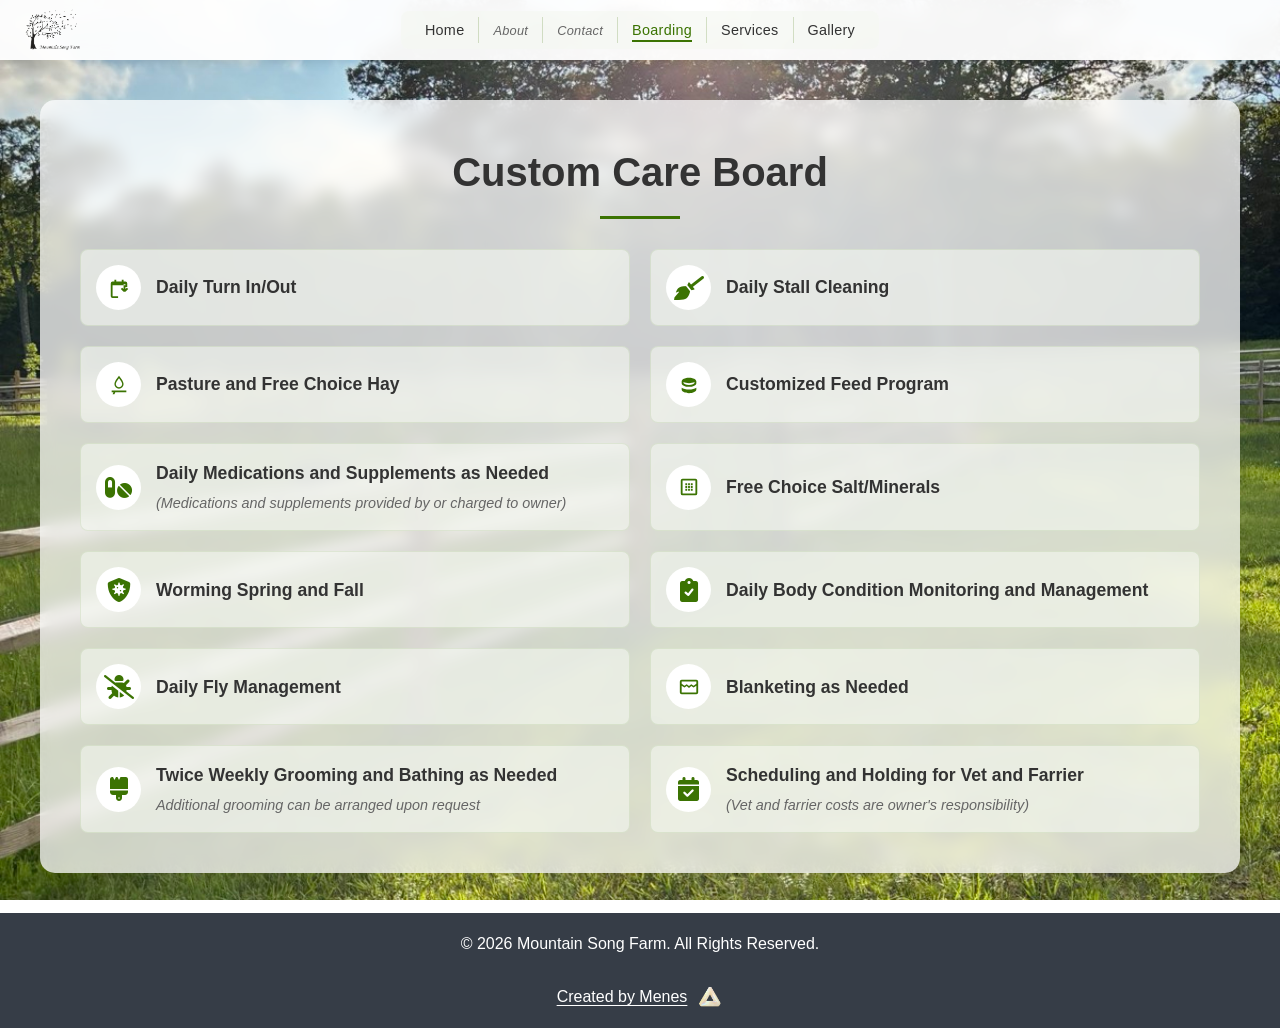
==== boarding/index.html @ 7c1c06d6 "Fix local clean URLs and add Barn Rainbow hero image. Move boarding, gallery, and services into fold" ====
<!DOCTYPE html>
<html lang="en">
<head>
    <meta charset="UTF-8">
    <meta name="viewport" content="width=device-width, initial-scale=1.0">
    <title>Horse Boarding in Monterey, MA | Mountain Song Farm</title>
    <meta name="description" content="Full-service horse boarding in Monterey, MA. Mountain Song Farm offers custom-care boarding with daily turnout, stall cleaning, customized feed, blanketing, and holistic health monitoring.">
    <link rel="canonical" href="https://mountainsongfarm.com/boarding">
    <meta name="theme-color" content="#3b7302">

    <!-- Favicons -->
    <link rel="icon" type="image/png" sizes="32x32" href="/images/favicon-32.png">
    <link rel="icon" type="image/png" sizes="16x16" href="/images/favicon-16.png">
    <link rel="apple-touch-icon" href="/images/apple-touch-icon.png">

    <!-- Open Graph / social sharing -->
    <meta property="og:type" content="website">
    <meta property="og:site_name" content="Mountain Song Farm">
    <meta property="og:title" content="Horse Boarding in Monterey, MA | Mountain Song Farm">
    <meta property="og:description" content="Custom-care horse boarding in Monterey, MA: daily turnout, stall cleaning, customized feed, blanketing, and holistic health monitoring.">
    <meta property="og:url" content="https://mountainsongfarm.com/boarding">
    <meta property="og:image" content="https://mountainsongfarm.com/images/Pastures.jpg">
    <meta name="twitter:card" content="summary_large_image">
    <meta name="twitter:title" content="Horse Boarding in Monterey, MA | Mountain Song Farm">
    <meta name="twitter:description" content="Custom-care horse boarding in Monterey, MA: daily turnout, stall cleaning, customized feed, blanketing, and holistic health monitoring.">
    <meta name="twitter:image" content="https://mountainsongfarm.com/images/Pastures.jpg">

    <link rel="preload" href="/images/Pastures.jpg" as="image">
    <link rel="stylesheet" href="/styles.css">
    <link rel="stylesheet" href="https://cdnjs.cloudflare.com/ajax/libs/font-awesome/6.0.0/css/all.min.css">
    <style>
        body {
            min-height: 100vh;
        }

        /* Fixed background layer — same "stays put" effect as background-attachment:fixed
           but without the per-scroll repaint jank (also fixes iOS Safari) */
        body::before {
            content: '';
            position: fixed;
            inset: 0;
            background-image: url('/images/Pastures.jpg');
            background-size: cover;
            background-position: center;
            z-index: -1;
        }

        .main-content {
            padding-top: 100px; /* Space for fixed header */
            padding-bottom: 40px;
            min-height: calc(100vh - 140px);
        }

        .care-items {
            margin-top: 30px;
            display: grid;
            grid-template-columns: repeat(2, 1fr);
            gap: 20px;
        }

        .care-item {
            display: flex;
            align-items: center;
            margin-bottom: 0;
            padding: 15px;
            background-color: rgba(245, 248, 242, 0.6);
            border-radius: 8px;
            border: 1px solid rgba(59, 115, 2, 0.1);
        }

        .care-item i,
        .care-item .care-icon {
            font-size: 24px;
            margin-right: 15px;
            color: #3b7302;
            background: white;
            padding: 10px;
            border-radius: 50%;
            width: 45px;
            height: 45px;
            min-width: 45px;
            display: flex;
            align-items: center;
            justify-content: center;
        }

        .care-icon svg {
            width: 22px;
            height: 22px;
            fill: #3b7302;
        }

        .care-item h4 {
            margin: 0;
            color: #333;
            font-size: 1.1em;
        }

        .care-note {
            font-size: 0.9em;
            font-style: italic;
            color: #666;
            margin-top: 5px;
            margin-bottom: 0;
        }

        .main-content .container {
            max-width: 1200px;
            margin: 0 auto;
            background-color: rgba(255, 255, 255, 0.75);
            backdrop-filter: blur(8px);
            -webkit-backdrop-filter: blur(8px);
            padding: 40px;
            border-radius: 15px;
        }

        .main-content .container h2 {
            color: #333;
            margin-bottom: 20px;
        }

        @media (max-width: 768px) {
            body {
                background-image: url('/images/Snow Sunset.jpg');
            }
            .care-items {
                grid-template-columns: 1fr;
            }
            .main-content {
                padding: 80px 20px 40px;
            }
        }
    </style>
</head>
<body>
    <header>
        <a href="/" class="header-logo visible">
            <img src="/images/Logo.png" alt="Mountain Song Farm">
        </a>
        <button class="hamburger" aria-label="Menu">
            <span></span><span></span><span></span>
        </button>
        <nav>
            <ul>
                <li><a href="/#home">Home</a></li>
                <li><a href="/#about" class="nav-section">About</a></li>
                <li><a href="/#contact" class="nav-section">Contact</a></li>
                <li><a href="/boarding" class="active">Boarding</a></li>
                <li><a href="/services">Services</a></li>
                <li><a href="/gallery">Gallery</a></li>
            </ul>
        </nav>
    </header>

    <main class="main-content">
        <div class="container">
            <h1 class="sr-only">Horse Boarding at Mountain Song Farm in Monterey, MA</h1>
            <h2>Custom Care Board</h2>
            <div class="care-items">
                <div class="care-item">
                    <span class="care-icon"><svg viewBox="0 0 24 24" xmlns="http://www.w3.org/2000/svg"><path d="M3 21V7a2 2 0 0 1 2-2h2V3h2v2h6V3h2v2h2a2 2 0 0 1 2 2v4h-2V9H5v12h6v2H5a2 2 0 0 1-2-2zm16-5l3-3-1.4-1.4-1.6 1.6V8h-2v5.2l-1.6-1.6L14 13l3 3z"/></svg></span>
                    <div>
                        <h4>Daily Turn In/Out</h4>
                    </div>
                </div>

                <div class="care-item">
                    <i class="fas fa-broom"></i>
                    <div>
                        <h4>Daily Stall Cleaning</h4>
                    </div>
                </div>

                <div class="care-item">
                    <span class="care-icon"><svg viewBox="0 0 24 24" xmlns="http://www.w3.org/2000/svg"><path d="M12 2C9.5 5 7 8.5 7 11c0 2.8 2.2 5 5 5s5-2.2 5-5c0-2.5-2.5-6-5-9zm0 12.5c-1.9 0-3.5-1.6-3.5-3.5 0-1.5 1.5-4 3.5-6.5 2 2.5 3.5 5 3.5 6.5 0 1.9-1.6 3.5-3.5 3.5zM4 18h16v2H8l-1 2H5l1-2H4v-2z"/></svg></span>
                    <div>
                        <h4>Pasture and Free Choice Hay</h4>
                    </div>
                </div>

                <div class="care-item">
                    <span class="care-icon"><svg viewBox="0 0 24 24" xmlns="http://www.w3.org/2000/svg"><path d="M12 4c-4.4 0-8 1.8-8 4v2c0 2.2 3.6 4 8 4s8-1.8 8-4V8c0-2.2-3.6-4-8-4zm0 8c-3.3 0-6-1.3-6-2.5V8.7C7.6 9.5 9.7 10 12 10s4.4-.5 6-1.3v.8c0 1.2-2.7 2.5-6 2.5zm-8 3v2c0 2.2 3.6 4 8 4s8-1.8 8-4v-2c-1.8 1.2-4.7 2-8 2s-6.2-.8-8-2z"/></svg></span>
                    <div>
                        <h4>Customized Feed Program</h4>
                    </div>
                </div>

                <div class="care-item">
                    <i class="fas fa-pills"></i>
                    <div>
                        <h4>Daily Medications and Supplements as Needed</h4>
                        <p class="care-note">(Medications and supplements provided by or charged to owner)</p>
                    </div>
                </div>

                <div class="care-item">
                    <span class="care-icon"><svg viewBox="0 0 24 24" xmlns="http://www.w3.org/2000/svg"><path d="M5 3h14a2 2 0 0 1 2 2v14a2 2 0 0 1-2 2H5a2 2 0 0 1-2-2V5a2 2 0 0 1 2-2zm0 2v14h14V5H5zm3 3h2v2H8V8zm3 0h2v2h-2V8zm3 0h2v2h-2V8zm-6 3h2v2H8v-2zm3 0h2v2h-2v-2zm3 0h2v2h-2v-2zm-6 3h2v2H8v-2zm3 0h2v2h-2v-2zm3 0h2v2h-2v-2z"/></svg></span>
                    <div>
                        <h4>Free Choice Salt/Minerals</h4>
                    </div>
                </div>

                <div class="care-item">
                    <i class="fas fa-shield-virus"></i>
                    <div>
                        <h4>Worming Spring and Fall</h4>
                    </div>
                </div>

                <div class="care-item">
                    <i class="fas fa-clipboard-check"></i>
                    <div>
                        <h4>Daily Body Condition Monitoring and Management</h4>
                    </div>
                </div>

                <div class="care-item">
                    <i class="fas fa-bug-slash"></i>
                    <div>
                        <h4>Daily Fly Management</h4>
                    </div>
                </div>

                <div class="care-item">
                    <span class="care-icon"><svg viewBox="0 0 24 24" xmlns="http://www.w3.org/2000/svg"><path d="M20 4H4a2 2 0 0 0-2 2v12a2 2 0 0 0 2 2h16a2 2 0 0 0 2-2V6a2 2 0 0 0-2-2zM4 6h16v2.5l-3 2-2.5-1.5L12 11l-2.5-2L7 10.5 4 8.5V6zm0 12v-7.5l3 2L9.5 11 12 13l2.5-2L17 12.5l3-2V18H4z"/></svg></span>
                    <div>
                        <h4>Blanketing as Needed</h4>
                    </div>
                </div>

                <div class="care-item">
                    <i class="fas fa-brush"></i>
                    <div>
                        <h4>Twice Weekly Grooming and Bathing as Needed</h4>
                        <p class="care-note">Additional grooming can be arranged upon request</p>
                    </div>
                </div>

                <div class="care-item">
                    <i class="fas fa-calendar-check"></i>
                    <div>
                        <h4>Scheduling and Holding for Vet and Farrier</h4>
                        <p class="care-note">(Vet and farrier costs are owner's responsibility)</p>
                    </div>
                </div>
            </div>
        </div>
    </main>

    <footer>
        <div class="container">
            <p>&copy; 2026 Mountain Song Farm. All Rights Reserved.</p>
            <a class="created-by" href="https://quickarus.github.io/Portfolio/" target="_blank" rel="noopener noreferrer">
                <span class="created-by-text">Created by Menes</span>
                <img src="/images/menes-logo.png" alt="Menes" class="created-by-logo" width="26" height="26">
            </a>
        </div>
    </footer>

    <script src="/script.js"></script>
</body>
</html>
---- styles.css ----
/* Global Styles */
* {
    margin: 0;
    padding: 0;
    box-sizing: border-box;
}

html {
    scroll-behavior: smooth;
}

body {
    font-family: 'Arial', sans-serif;
    line-height: 1.6;
    color: #333;
    margin: 0;
    padding: 0;
    overflow-x: hidden;
    background: white;
}

.container {
    max-width: 1200px;
    margin: 0 auto;
    padding: 0 20px;
}

h1, h2, h3, h4 {
    margin-bottom: 20px;
    font-weight: 700;
}

h1 {
    font-size: 3rem;
}

h2 {
    font-size: 2.5rem;
    text-align: center;
    position: relative;
    padding-bottom: 15px;
}

h2::after {
    content: '';
    position: absolute;
    bottom: 0;
    left: 50%;
    transform: translateX(-50%);
    width: 80px;
    height: 3px;
    background-color: #3b7302;
}

p {
    margin-bottom: 15px;
}

img {
    max-width: 100%;
    height: auto;
    display: block;
}

/* Visually-hidden but accessible to screen readers and search engines */
.sr-only {
    position: absolute;
    width: 1px;
    height: 1px;
    padding: 0;
    margin: -1px;
    overflow: hidden;
    clip: rect(0, 0, 0, 0);
    white-space: nowrap;
    border: 0;
}

/* Header Styles */
header {
    background-color: rgba(255, 255, 255, 0.95);
    position: fixed;
    top: 0;
    left: 0;
    right: 0;
    z-index: 1000;
    backdrop-filter: blur(8px);
    padding: 0 20px;
    height: 60px;
    display: flex;
    justify-content: center;
    align-items: center;
    transition: background-color 0.3s ease;
    box-shadow: 0 2px 10px rgba(0, 0, 0, 0.1);
}

.header-logo {
    position: absolute;
    left: 20px;
    top: 50%;
    transform: translateY(-50%);
    display: flex;
    align-items: center;
    opacity: 0;
    visibility: hidden;
    transition: opacity 0.3s ease, visibility 0.3s ease;
}

.header-logo.visible {
    opacity: 1;
    visibility: visible;
}

.header-logo img {
    height: 44px;
    width: auto;
}

/* Hamburger menu button — hidden on desktop */
.hamburger {
    display: none;
    background: none;
    border: none;
    cursor: pointer;
    padding: 8px;
    z-index: 1001;
}

.hamburger span {
    display: block;
    width: 24px;
    height: 3px;
    background-color: #333;
    margin: 4px 0;
    border-radius: 2px;
    transition: transform 0.3s ease, opacity 0.3s ease;
}

.hamburger.open span:nth-child(1) {
    transform: rotate(45deg) translate(5px, 5px);
}

.hamburger.open span:nth-child(2) {
    opacity: 0;
}

.hamburger.open span:nth-child(3) {
    transform: rotate(-45deg) translate(5px, -5px);
}

.hero-logo {
    text-align: center;
    margin: 0;
    padding: 0;
}

.hero-logo-img {
    height: 200px;
    width: auto;
    max-width: 100%;
    margin: 0;
    padding: 0;
}

nav {
    display: flex;
    align-items: center;
    height: 100%;
}

nav ul {
    display: flex;
    align-items: center;
    list-style: none;
    background-color: rgba(245, 248, 242, 0.7);
    border-radius: 8px;
    padding: 6px 10px;
}

nav ul li {
    margin-left: 0;
    padding: 0 14px;
    border-right: 1px solid rgba(59, 115, 2, 0.2);
}

nav ul li:last-child {
    border-right: none;
}

nav ul li a {
    text-decoration: none;
    color: #333;
    font-weight: 400;
    font-size: 0.9rem;
    letter-spacing: 0.02em;
    transition: color 0.3s ease;
    white-space: nowrap;
}

nav ul li a.nav-section {
    font-size: 0.8rem;
    color: #666;
    font-style: italic;
}

nav ul li a.nav-section:hover {
    color: #3b7302;
}

nav ul li a:hover {
    color: #3b7302;
}

nav ul li a.active {
    color: #3b7302;
    border-bottom: 2px solid #3b7302;
    padding-bottom: 2px;
}

/* Content Section Styles */
.content-section {
    position: relative;
    background: white;
    z-index: 2;
    padding: 80px 0;
    scroll-margin-top: 100px;
}

/* Parallax Section Styles */
.parallax-section {
    position: relative;
    display: flex;
    align-items: center;
    justify-content: center;
    height: 100vh;
    overflow: hidden;
    z-index: 1;
    scroll-margin-top: 100px;
}

.parallax-bg {
    position: absolute;
    top: 0;
    left: 0;
    width: 100%;
    height: 140%;
    background-size: cover;
    background-position: center center;
    background-repeat: no-repeat;
    z-index: -1;
    will-change: transform;
    transform: translate3d(0, 0, 0);
}


/* Add styles for home section */
#home .content {
    position: relative;
    z-index: 2;
    width: 70%;
    max-width: 600px;
    margin: 0 auto;
    padding: 20px;
    color: #333;
    background-color: rgba(255, 255, 255, 0.75);
    border-radius: 15px;
    backdrop-filter: blur(8px);
    -webkit-backdrop-filter: blur(8px);
    text-align: center;
    display: flex;
    align-items: center;
    justify-content: center;
}

#home .container {
    display: flex;
    flex-direction: column;
    align-items: center;
    justify-content: center;
}

/* Section Spacing */
#about {
    background-color: white;
    position: relative;
    z-index: 2;
    padding: 100px 0;
    box-shadow: 0 0 20px rgba(0, 0, 0, 0.1);
}

.about-content {
    position: relative;
    z-index: 3;
    background-color: white;
    padding: 20px;
    border-radius: 10px;
}

/* About Section Styles */
.about-content {
    display: flex;
    justify-content: space-between;
    align-items: center;
    margin-top: 50px;
    gap: 50px;
}

.about-text {
    flex: 1;
}

.about-image {
    flex: 1;
    border-radius: 10px;
    overflow: hidden;
    box-shadow: 0 10px 30px rgba(0, 0, 0, 0.1);
}

.about-image img {
    width: 100%;
    height: 400px;
    object-fit: cover;
    border-radius: 10px;
}

/* Facilities Section Styles */
.facilities-grid {
    display: grid;
    grid-template-columns: repeat(auto-fit, minmax(250px, 1fr));
    gap: 30px;
    margin-top: 40px;
}

/* Services Section Styles */
#services {
    position: relative;
    background: url('images/Stable Inside.jpeg');
    background-size: cover;
    background-position: center;
    background-attachment: fixed;
    color: white;
}

#services h2 {
    color: white;
}

#services h2::after {
    background-color: white;
}

.services-grid {
    display: grid;
    grid-template-columns: repeat(3, 1fr);
    gap: 30px;
    margin-top: 40px;
}

.service-card {
    background: rgba(255, 255, 255, 0.95);
    padding: 30px;
    border-radius: 10px;
    text-align: center;
    margin: 15px;
    flex: 1;
    min-width: 250px;
    box-shadow: 0 5px 15px rgba(0, 0, 0, 0.2);
}

.service-card i {
    font-size: 2.5rem;
    color: #3b7302;
    margin-bottom: 20px;
    background-color: white;
    width: 80px;
    height: 80px;
    line-height: 80px;
    border-radius: 50%;
    display: inline-block;
    box-shadow: 0 5px 15px rgba(59, 115, 2, 0.2);
}

.service-card h3 {
    color: #3b7302;
    font-size: 1.5rem;
    margin-bottom: 15px;
}

.service-card p {
    color: #333;
    line-height: 1.6;
    margin-bottom: 0;
}

/* Contact Section Styles */
#contact {
    background-color: #f5f8f2;  /* Light green tint */
    position: relative;
    z-index: 1;
    padding: 60px 0;
}

.contact-info {
    max-width: 600px;
    margin: 30px auto 0;
    text-align: center;
}

.info-item {
    display: flex;
    align-items: center;
    margin-bottom: 20px;
}

.info-item i {
    font-size: 1.5rem;
    width: 40px;
    height: 40px;
    background-color: #3b7302;
    color: white;
    border-radius: 50%;
    display: flex;
    align-items: center;
    justify-content: center;
    margin-right: 15px;
}

.social-media {
    margin-top: 30px;
}

.social-media a {
    display: inline-block;
    width: 40px;
    height: 40px;
    background-color: #3b7302;
    color: white;
    border-radius: 50%;
    text-align: center;
    line-height: 40px;
    margin-right: 10px;
    transition: transform 0.3s ease, background-color 0.3s ease;
}

.social-media a:hover {
    transform: translateY(-5px);
    background-color: #2a5501;
}

.form-group {
    margin-bottom: 20px;
}

.form-group input, .form-group textarea {
    width: 100%;
    padding: 12px;
    border: 1px solid #ddd;
    border-radius: 5px;
    font-family: 'Arial', sans-serif;
}

.form-group textarea {
    height: 150px;
    resize: vertical;
}

/* Footer Styles */
footer {
    background-color: #363d47;
    color: white;
    padding: 18px 0;
    text-align: center;
}

footer .container {
    display: flex;
    flex-direction: column;
    align-items: center;
    gap: 12px;
}

/* "Created by Menes" credit link */
.created-by {
    display: inline-flex;
    align-items: center;
    gap: 10px;
    text-decoration: none;
    color: white;
    font-family: inherit;
    font-size: 1rem;
    transition: opacity 0.2s ease;
}

.created-by-text {
    text-decoration: underline;
    text-underline-offset: 3px;
}

.created-by-logo {
    width: 26px;
    height: 26px;
    display: block;
}

.created-by:hover {
    opacity: 0.85;
}

/* Media Queries for Responsive Design */
@media screen and (max-width: 1024px) {
    .about-content,
    .contact-wrapper {
        flex-direction: column;
    }
    
    .service-item,
    .service-item:nth-child(even) {
        flex-direction: column;
    }
    
    .service-item img {
        width: 100%;
    }
    
    
    .services-grid {
        grid-template-columns: repeat(2, 1fr);
    }
}

@media screen and (max-width: 768px) {
    header {
        padding: 0 15px;
        height: 56px;
        backdrop-filter: none;
        -webkit-backdrop-filter: none;
        background-color: rgba(255, 255, 255, 0.98);
    }

    .header-logo.visible {
        opacity: 1;
        visibility: visible;
    }

    .hamburger {
        display: block;
        position: absolute;
        right: 15px;
        top: 50%;
        transform: translateY(-50%);
    }

    nav {
        position: fixed;
        top: 56px;
        right: -100%;
        width: 220px;
        height: auto;
        background: rgba(255, 255, 255, 0.6);
        -webkit-backdrop-filter: blur(16px);
        backdrop-filter: blur(16px);
        transition: right 0.3s ease;
        box-shadow: -4px 4px 12px rgba(0, 0, 0, 0.15);
        border-radius: 0 0 0 12px;
        align-items: flex-start;
        padding: 10px 0;
        z-index: 1001;
    }

    nav.open {
        right: 0;
    }

    nav ul {
        flex-direction: column;
        width: 100%;
        background: none;
        border-radius: 0;
        padding: 0;
        gap: 0;
    }

    nav ul li {
        padding: 0;
        border-right: none;
        border-bottom: 1px solid rgba(59, 115, 2, 0.1);
        width: 100%;
    }

    nav ul li:last-child {
        border-bottom: none;
    }

    nav ul li a {
        display: flex;
        align-items: center;
        padding: 16px 24px;
        font-size: 1rem;
        min-height: 48px;
        width: 100%;
    }

    nav ul li a.nav-section {
        font-size: 0.85rem;
    }

    h1 {
        font-size: 2.2rem;
    }

    h2 {
        font-size: 2rem;
    }

    .parallax-section {
        height: 100vh;
    }

    #home .content {
        width: 55%;
        max-width: none;
        padding: 15px;
    }

    .hero-logo-img {
        height: auto;
        width: 100%;
        max-width: 250px;
    }

    .facilities-grid {
        grid-template-columns: 1fr;
    }

    .services-grid {
        grid-template-columns: 1fr;
    }
}
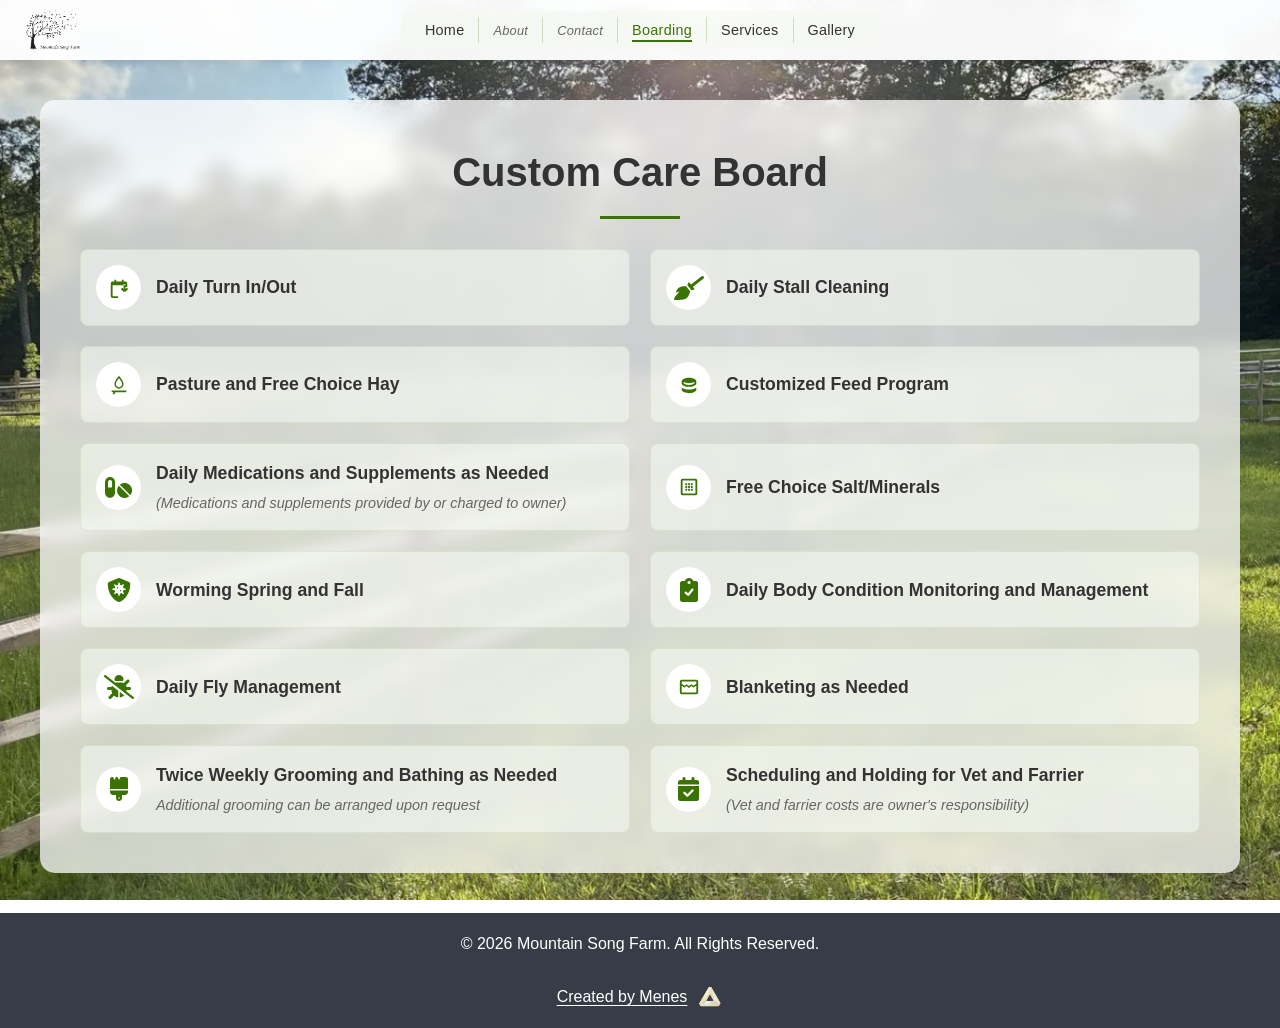
==== commit f62a2d37: "Optimized Images and Fixed Mobile Hero Background" ====
--- a/boarding/index.html
+++ b/boarding/index.html
@@ -25,7 +25,10 @@
     <meta name="twitter:description" content="Custom-care horse boarding in Monterey, MA: daily turnout, stall cleaning, customized feed, blanketing, and holistic health monitoring.">
     <meta name="twitter:image" content="https://mountainsongfarm.com/images/Pastures.jpg">
 
-    <link rel="preload" href="/images/Pastures.jpg" as="image">
+    <link rel="preload" href="/images/webp/Pastures.webp" as="image" type="image/webp" media="(min-width: 769px)">
+    <link rel="preload" href="/images/Pastures.jpg" as="image" media="(min-width: 769px)">
+    <link rel="preload" href="/images/webp/Snow Sunset.webp" as="image" type="image/webp" media="(max-width: 768px)">
+    <link rel="preload" href="/images/Snow Sunset.jpg" as="image" media="(max-width: 768px)">
     <link rel="stylesheet" href="/styles.css">
     <link rel="stylesheet" href="https://cdnjs.cloudflare.com/ajax/libs/font-awesome/6.0.0/css/all.min.css">
     <style>
@@ -43,6 +46,15 @@
             background-size: cover;
             background-position: center;
             z-index: -1;
+        }
+
+        @supports (background-image: image-set(url('/images/webp/Pastures.webp') type('image/webp'))) {
+            body::before {
+                background-image: image-set(
+                    url('/images/webp/Pastures.webp') type('image/webp'),
+                    url('/images/Pastures.jpg') type('image/jpeg')
+                );
+            }
         }
 
         .main-content {
@@ -120,8 +132,16 @@
         }
 
         @media (max-width: 768px) {
-            body {
+            body::before {
                 background-image: url('/images/Snow Sunset.jpg');
+            }
+            @supports (background-image: image-set(url('/images/webp/Snow Sunset.webp') type('image/webp'))) {
+                body::before {
+                    background-image: image-set(
+                        url('/images/webp/Snow Sunset.webp') type('image/webp'),
+                        url('/images/Snow Sunset.jpg') type('image/jpeg')
+                    );
+                }
             }
             .care-items {
                 grid-template-columns: 1fr;
@@ -257,6 +277,6 @@
         </div>
     </footer>
 
-    <script src="/script.js"></script>
+    <script src="/script.js?v=2"></script>
 </body>
 </html> 
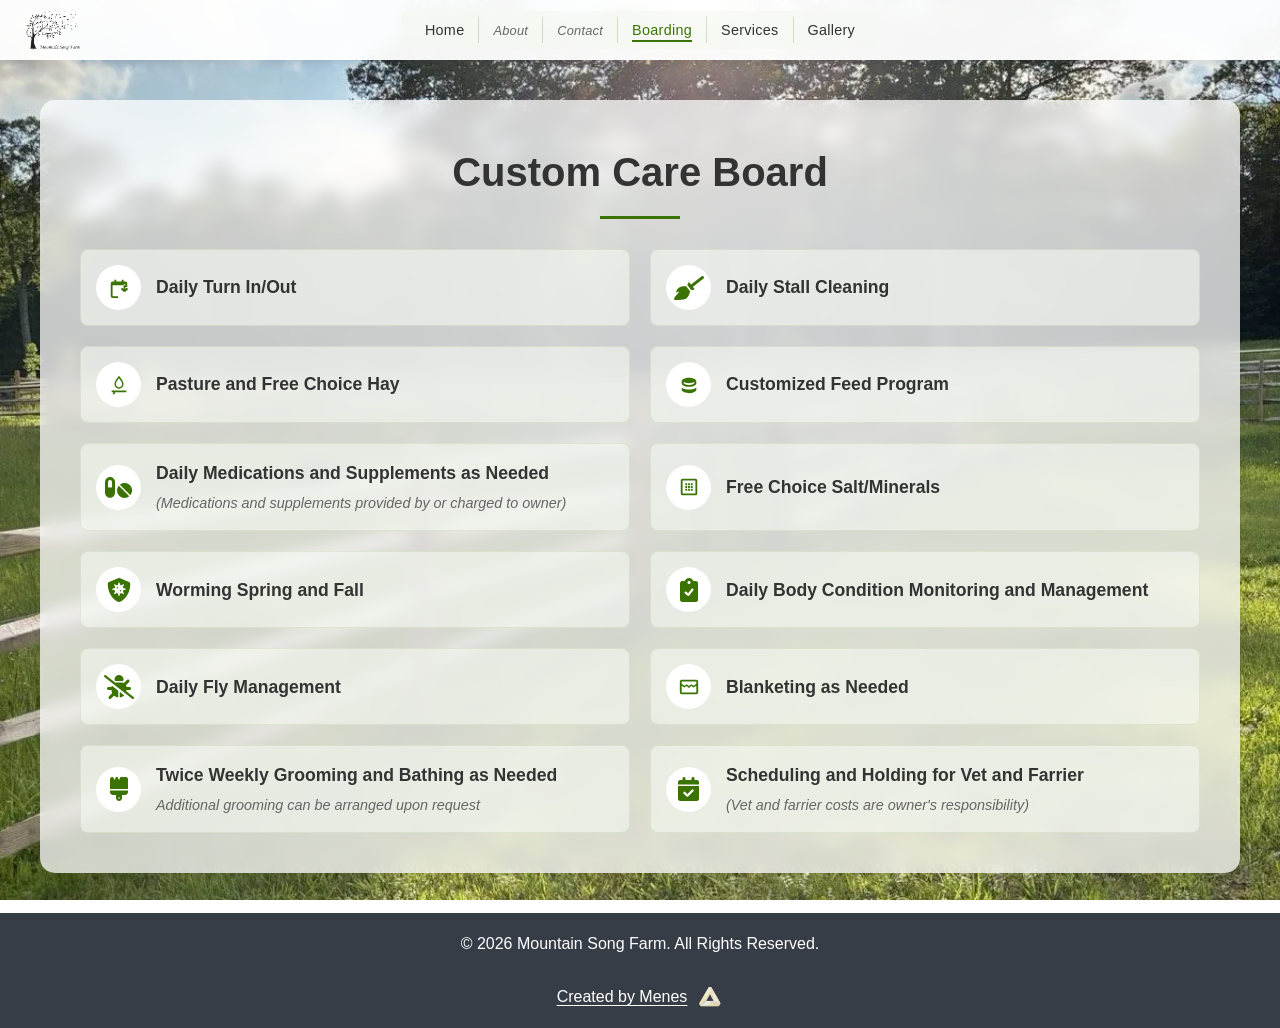
==== commit 69393aed: "Image Fixes" ====
--- a/boarding/index.html
+++ b/boarding/index.html
@@ -134,6 +134,7 @@
         @media (max-width: 768px) {
             body::before {
                 background-image: url('/images/Snow Sunset.jpg');
+                background-position: center bottom;
             }
             @supports (background-image: image-set(url('/images/webp/Snow Sunset.webp') type('image/webp'))) {
                 body::before {
@@ -277,6 +278,6 @@
         </div>
     </footer>
 
-    <script src="/script.js?v=2"></script>
+    <script src="/script.js?v=3"></script>
 </body>
 </html> 
--- a/styles.css
+++ b/styles.css
@@ -615,6 +615,12 @@
         height: 100vh;
     }
 
+    .parallax-bg {
+        height: 100%;
+        transform: none !important;
+        background-position: center bottom;
+    }
+
     #home .content {
         width: 55%;
         max-width: none;
